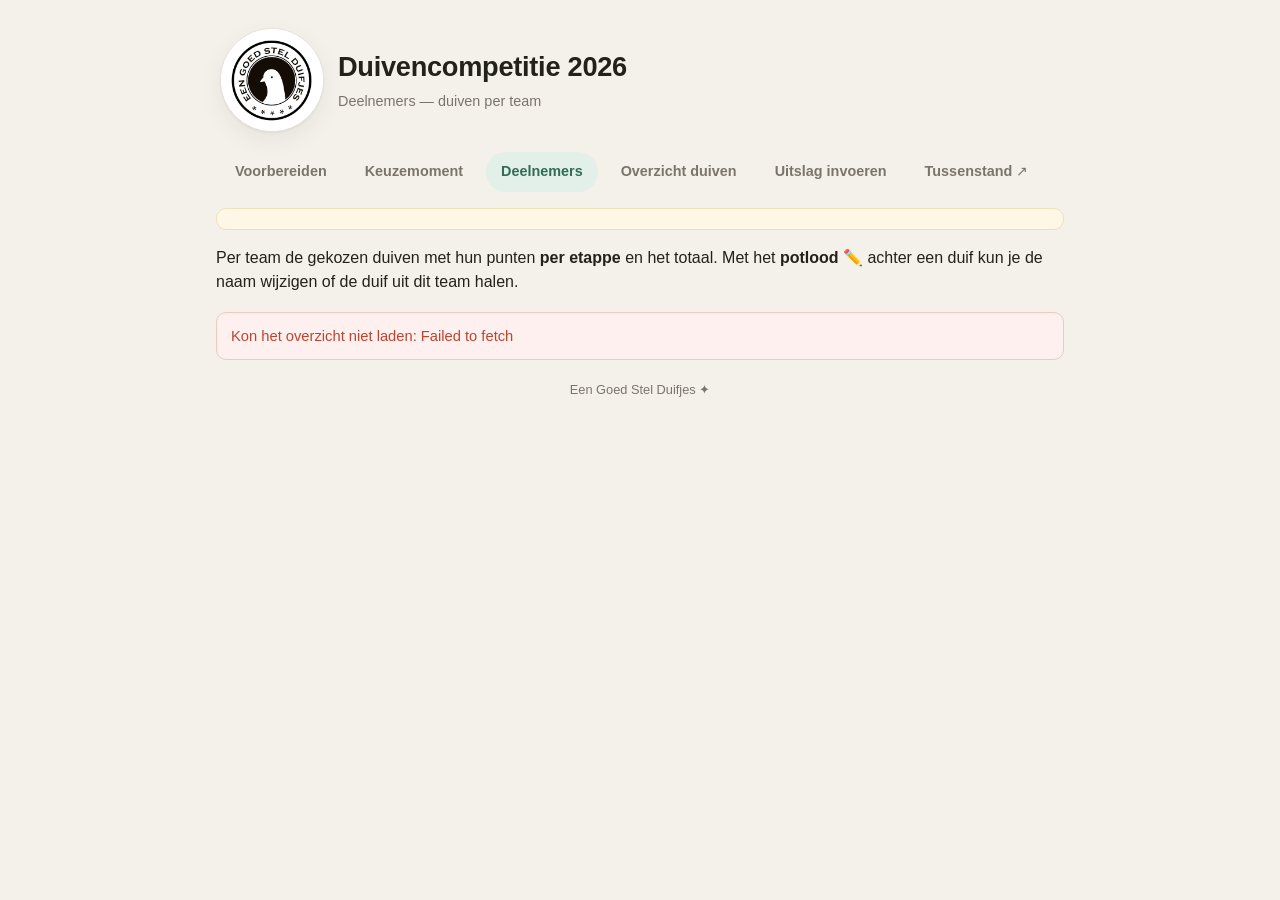
==== deelnemers.html @ 77f6154f "Beheer: index wordt startpagina (geen tussenstand meer); menu 'Tussenstand' opent openbare pagina in" ====
<!DOCTYPE html>
<html lang="nl">
<head>
  <meta charset="utf-8">
  <meta name="viewport" content="width=device-width, initial-scale=1">
  <title>Deelnemers — Duivencompetitie</title>
  <link rel="icon" href="./assets/logo.png">
  <link rel="stylesheet" href="./assets/styles.css">
</head>
<body>
  <div class="wrap">
    <header class="app">
      <div class="logo"><img src="./assets/logo.png" alt="Een goed stel duifjes"></div>
      <div>
        <h1 id="titel">Duivencompetitie</h1>
        <div class="sub">Deelnemers — duiven per team</div>
      </div>
      <nav class="tabs">
        <a href="./voorbereiden.html">Voorbereiden</a>
        <a href="./keuzemoment.html">Keuzemoment</a>
        <a href="./deelnemers.html" class="active">Deelnemers</a>
        <a href="./duivenlijst.html">Overzicht duiven</a>
        <a href="./invoer.html">Uitslag invoeren</a>
        <a href="./tussenstandopen.html" target="_blank" rel="noopener">Tussenstand &#8599;</a>
      </nav>
    </header>

    <div id="banner"></div>

    <p class="sub" style="margin:0 0 18px">
      Per team de gekozen duiven met hun punten <strong>per etappe</strong> en het
      totaal. Met het <strong>potlood ✏️</strong> achter een duif kun je de naam
      wijzigen of de duif uit dit team halen.
    </p>

    <div id="inhoud"><div class="loading">Overzicht laden…</div></div>

    <footer class="app">Een Goed Stel Duifjes ✦</footer>
  </div>

  <!-- ===== Wijzig-modal (naam veranderen) ===== -->
  <div id="wijzig-overlay" class="overlay verborgen">
    <div class="modal">
      <div class="modal-nummer">
        <div class="mn-kort" id="wz-kort">—</div>
        <div class="mn-lang" id="wz-lang"></div>
      </div>
      <label for="wz-naam" class="modal-label">Nieuwe naam voor deze duif</label>
      <input id="wz-naam" type="text" placeholder="Naam van de duif" autocomplete="off" maxlength="40">
      <div class="knoppen midden">
        <button id="wz-annuleer" class="ghost" type="button">Annuleren</button>
        <button id="wz-ok" class="primary" type="button">Naam opslaan</button>
      </div>
    </div>
  </div>

  <script src="./config.js"></script>
  <script src="./assets/scoring.js"></script>
  <script src="./assets/api.js"></script>
  <script src="./assets/deelnemers.js"></script>
</body>
</html>
---- assets/styles.css ----
:root {
  --bg: #f4f1ea;
  --card: #ffffff;
  --ink: #23211c;
  --muted: #7a756b;
  --line: #e7e1d6;
  --accent: #2f6d56;       /* duif-groen */
  --accent-soft: #e3efe9;
  --gold: #d9a531;
  --silver: #b9bcc2;
  --bronze: #c8835a;
  --danger: #c0432f;
  --shadow: 0 1px 2px rgba(0,0,0,.05), 0 8px 24px rgba(0,0,0,.06);
  --radius: 14px;
  font-synthesis: none;
}

* { box-sizing: border-box; }

body {
  margin: 0;
  background: var(--bg);
  color: var(--ink);
  font-family: -apple-system, BlinkMacSystemFont, "Segoe UI", Roboto, Helvetica, Arial, sans-serif;
  line-height: 1.5;
  -webkit-text-size-adjust: 100%;
}

.wrap { max-width: 880px; margin: 0 auto; padding: 20px 16px 64px; }

/* ---- Kop ---- */
header.app {
  display: flex; flex-wrap: wrap; align-items: center; gap: 14px;
  padding: 8px 4px 16px;
}
header.app .logo {
  width: 104px; height: 104px; border-radius: 50%; flex: none;
  overflow: hidden; background: #fff;
  border: 1px solid var(--line); box-shadow: var(--shadow);
}
header.app .logo img { width: 100%; height: 100%; object-fit: cover; display: block; }
header.app h1 { font-size: 1.7rem; margin: 0; letter-spacing: -.01em; }
header.app .sub { color: var(--muted); font-size: .9rem; margin-top: 3px; }

/* Menu op een eigen regel onder logo+titel, alles op één regel. */
nav.tabs {
  display: flex; gap: 8px; flex: 0 0 100%; margin: 6px 0 0;
  flex-wrap: nowrap; overflow-x: auto; -webkit-overflow-scrolling: touch;
}
nav.tabs a {
  text-decoration: none; color: var(--muted); font-weight: 600; font-size: .9rem;
  padding: 8px 14px; border-radius: 999px; border: 1px solid transparent; white-space: nowrap;
}
nav.tabs a.active { color: var(--accent); background: var(--accent-soft); }
nav.tabs a:hover { border-color: var(--line); }

/* ---- Kaarten ---- */
.card {
  background: var(--card); border: 1px solid var(--line);
  border-radius: var(--radius); box-shadow: var(--shadow);
  padding: 18px; margin-bottom: 18px;
}
.card h2 { margin: 0 0 14px; font-size: 1.05rem; display: flex; align-items: center; gap: 8px; }
.card h2 .count { color: var(--muted); font-weight: 500; font-size: .85rem; }

.banner {
  font-size: .85rem; padding: 10px 14px; border-radius: 10px;
  background: #fff7e6; border: 1px solid #f0e0b8; color: #7a5b15; margin-bottom: 16px;
}
.banner.live { background: var(--accent-soft); border-color: #cfe6da; color: #285c48; }

/* ---- Klassement ---- */
ol.klassement { list-style: none; margin: 0; padding: 0; }
ol.klassement li {
  display: grid; grid-template-columns: 38px 1fr auto auto; align-items: center; gap: 10px;
  padding: 11px 6px; border-bottom: 1px solid var(--line);
}
ol.klassement li:last-child { border-bottom: 0; }
.rang {
  font-variant-numeric: tabular-nums; font-weight: 700; color: var(--muted);
  text-align: center; width: 30px; height: 30px; line-height: 30px; border-radius: 8px;
}
li.top1 .rang { background: var(--gold); color: #fff; }
li.top2 .rang { background: var(--silver); color: #fff; }
li.top3 .rang { background: var(--bronze); color: #fff; }
.naam { font-weight: 600; }
.delta { font-size: .78rem; font-weight: 700; }
.delta.up { color: var(--accent); }
.delta.down { color: var(--danger); }
.delta.flat { color: var(--muted); }
.score { font-variant-numeric: tabular-nums; font-weight: 700; font-size: 1.05rem; }
.score .pt { color: var(--muted); font-weight: 500; font-size: .75rem; }
.laatste-badge {
  font-size: .72rem; font-weight: 700; color: var(--accent);
  background: var(--accent-soft); padding: 2px 7px; border-radius: 999px;
}

/* ---- Lijstjes (laatste vlucht / beste duiven) ---- */
.tweekolom { display: grid; grid-template-columns: 1fr 1fr; gap: 18px; }
ul.lijst { list-style: none; margin: 0; padding: 0; }
ul.lijst li {
  display: flex; justify-content: space-between; gap: 10px; align-items: baseline;
  padding: 8px 4px; border-bottom: 1px dashed var(--line);
}
ul.lijst li:last-child { border-bottom: 0; }
ul.lijst .v { color: var(--muted); font-size: .82rem; }
ul.lijst .p { font-variant-numeric: tabular-nums; font-weight: 700; }

/* ---- Invoer ---- */
.invoer-grid { display: grid; gap: 8px; }
.pos-rij {
  display: grid; grid-template-columns: 34px 84px 1fr; gap: 10px; align-items: center;
}
.pos-rij .pos-nr { color: var(--muted); font-weight: 700; text-align: right; font-variant-numeric: tabular-nums; }
.pos-rij input {
  font-size: 1.1rem; padding: 10px; border: 1px solid var(--line); border-radius: 10px;
  width: 100%; text-align: center; font-variant-numeric: tabular-nums; letter-spacing: .12em;
  background: #fff;
}
.pos-rij input:focus { outline: 2px solid var(--accent); border-color: var(--accent); }
.pos-rij .resolved { font-size: .92rem; min-height: 1.2em; }
.resolved.ok { color: var(--ink); }
.resolved.ok .team { color: var(--muted); font-size: .82rem; }
.resolved.warn { color: var(--danger); font-weight: 600; }
.resolved.empty { color: var(--line); }
.pos-rij.dup input { border-color: var(--danger); background: #fdf0ee; }

.knoppen { display: flex; gap: 10px; flex-wrap: wrap; margin-top: 16px; }
button {
  font: inherit; font-weight: 700; cursor: pointer; border: 0; border-radius: 10px;
  padding: 11px 18px;
}
button.primary { background: var(--accent); color: #fff; }
button.primary:disabled { background: var(--silver); cursor: not-allowed; }
button.ghost { background: transparent; color: var(--accent); border: 1px solid var(--line); }

.veld { margin-bottom: 14px; }
.veld label { display: block; font-weight: 600; font-size: .9rem; margin-bottom: 6px; }
.veld input, .veld select {
  font: inherit; padding: 9px 11px; border: 1px solid var(--line); border-radius: 10px; background: #fff;
}

.melding { padding: 12px 14px; border-radius: 10px; margin: 12px 0; font-size: .92rem; }
.melding.fout { background: #fdf0ee; border: 1px solid #f1c9c0; color: var(--danger); }
.melding.ok { background: var(--accent-soft); border: 1px solid #cfe6da; color: #285c48; }

/* ---- Seizoen voorbereiden ---- */
.deelnemers-lijst { display: grid; gap: 6px; }
.deelnemer-rij {
  display: grid; grid-template-columns: 22px 1fr 34px; gap: 10px; align-items: center;
}
.deelnemer-rij input[type=checkbox] { width: 18px; height: 18px; accent-color: var(--accent); }
.deelnemer-rij .naam-input {
  font: inherit; padding: 9px 11px; border: 1px solid var(--line); border-radius: 10px;
  background: #fff; width: 100%;
}
.deelnemer-rij .naam-input:focus { outline: 2px solid var(--accent); border-color: var(--accent); }
.deelnemer-rij.uit .naam-input { color: var(--muted); background: #faf8f3; text-decoration: line-through; }
.deelnemer-rij .verwijder {
  padding: 0; width: 30px; height: 30px; border-radius: 8px; font-size: 1.1rem; line-height: 1;
  background: transparent; color: var(--muted); border: 1px solid var(--line);
}
.deelnemer-rij .verwijder:hover { color: var(--danger); border-color: #f1c9c0; background: #fdf0ee; }

.ringinvoer {
  width: 100%; font: inherit; font-variant-numeric: tabular-nums; letter-spacing: .04em;
  padding: 11px 12px; border: 1px solid var(--line); border-radius: 10px; background: #fff;
  resize: vertical; line-height: 1.6;
}
.ringinvoer:focus { outline: 2px solid var(--accent); border-color: var(--accent); }
.duiven-preview { display: flex; flex-wrap: wrap; gap: 8px; margin-top: 12px; }
.ring-chip {
  display: inline-flex; align-items: baseline; gap: 7px;
  padding: 5px 6px 5px 10px; border: 1px solid var(--line); border-radius: 999px;
  background: #faf8f3; font-size: .9rem; font-variant-numeric: tabular-nums;
}
.ring-chip .kort {
  font-weight: 700; color: var(--accent); background: var(--accent-soft);
  padding: 1px 8px; border-radius: 999px; font-size: .82rem;
}
.ring-chip.bots { border-color: #f1c9c0; background: #fdf0ee; }
.ring-chip.bots .kort { color: var(--danger); background: #f8d7d0; }

.wis-optie { display: flex; align-items: center; gap: 9px; font-size: .9rem; margin-bottom: 4px; }
.wis-optie input { width: 17px; height: 17px; accent-color: var(--accent); }

.loading, .leeg { color: var(--muted); text-align: center; padding: 28px; }

/* ====================================================================== */
/* ====================  Keuzemoment (de draft)  ======================== */
/* ====================================================================== */
.verborgen { display: none !important; }
.knoppen.midden { justify-content: center; }
button.groot { font-size: 1.05rem; padding: 14px 28px; }
.knop-link {
  display: inline-block; text-decoration: none; font-weight: 700;
  background: var(--accent); color: #fff; border-radius: 10px; padding: 11px 18px;
}

/* --- Beheer-startpagina (index): tegels naar de onderdelen --- */
.beheer-tegels { display: grid; grid-template-columns: 1fr 1fr; gap: 12px; }
.beheer-tegels a {
  display: flex; flex-direction: column; gap: 3px; text-decoration: none;
  padding: 16px; border: 1px solid var(--line); border-radius: 12px;
  background: #fff; color: var(--ink); font-weight: 700;
}
.beheer-tegels a span { font-weight: 500; font-size: .82rem; color: var(--muted); }
.beheer-tegels a:hover { border-color: var(--accent); background: var(--accent-soft); }
.beheer-tegels a.uit { background: var(--accent-soft); border-color: #cfe6da; color: var(--accent); }
.beheer-tegels a.uit span { color: #4a7a67; }
@media (max-width: 620px) { .beheer-tegels { grid-template-columns: 1fr; } }

/* --- Opzet: draft-volgorde --- */
ol.opzet-volgorde { list-style: none; margin: 0; padding: 0; display: grid; gap: 6px; }
ol.opzet-volgorde li {
  display: grid; grid-template-columns: 34px 1fr auto; align-items: center; gap: 10px;
  padding: 9px 10px; border: 1px solid var(--line); border-radius: 10px; background: #fff;
}
ol.opzet-volgorde .volg-nr {
  font-weight: 700; color: var(--accent); text-align: center; font-variant-numeric: tabular-nums;
  background: var(--accent-soft); border-radius: 8px; padding: 3px 0;
}
ol.opzet-volgorde .volg-naam { font-weight: 600; }
.volg-knoppen { display: flex; gap: 4px; }
.volg-knoppen button {
  width: 30px; height: 30px; padding: 0; border-radius: 8px; font-size: .8rem;
  background: transparent; border: 1px solid var(--line); color: var(--muted);
}
.volg-knoppen button:hover { color: var(--accent); border-color: var(--accent); }

/* Beheerder-hub: teams als klikbare links naar hun keuzepagina */
ol.opzet-volgorde.team-links li { transition: border-color .12s, background .12s; }
ol.opzet-volgorde.team-links li:hover { border-color: var(--accent); background: var(--accent-soft); }
.volg-naam.team-link { font-weight: 700; color: var(--ink); text-decoration: none; }
.volg-naam.team-link:hover { color: var(--accent); }
.kopieer-link {
  padding: 6px 12px; font-size: .82rem; border-radius: 8px; white-space: nowrap;
  background: transparent; color: var(--accent); border: 1px solid var(--line);
}
.kopieer-link:hover { border-color: var(--accent); background: var(--accent-soft); }
.kopieer-link.ok { color: #285c48; background: var(--accent-soft); border-color: #cfe6da; }

/* Teampagina aan het laden: hub + menu nooit tonen, alleen de laadkaart. */
#team-laad-melding { display: none; }
html.team-laadt nav.tabs,
html.team-laadt #scherm-opzet,
html.team-laadt #scherm-beurt,
html.team-laadt #scherm-klaar { display: none !important; }
html.team-laadt #team-laad-melding { display: block; }

/* --- Beurt-kop --- */
.beurt-kop { display: flex; align-items: center; justify-content: space-between; gap: 14px; }
.beurt-label { color: var(--muted); font-size: .82rem; }
.beurt-team { font-size: 1.5rem; font-weight: 800; letter-spacing: -.01em; }
.beurt-voortgang {
  color: var(--accent); font-weight: 700; font-size: .9rem;
  background: var(--accent-soft); padding: 8px 14px; border-radius: 999px; white-space: nowrap;
}

/* --- Methodekeuze --- */
.methode-keuze { text-align: center; }
.methode-knoppen { display: grid; grid-template-columns: 1fr 1fr; gap: 14px; margin-top: 6px; }
button.methode {
  display: grid; gap: 4px; padding: 22px 16px; border-radius: var(--radius);
  border: 2px solid var(--line); background: #fff; text-align: center; cursor: pointer;
}
button.methode:hover { border-color: var(--accent); background: var(--accent-soft); transform: translateY(-2px); }
button.methode .ikoon { font-size: 2.2rem; }
button.methode .m-titel { font-size: 1.05rem; font-weight: 800; color: var(--ink); }
button.methode .m-uitleg { font-size: .82rem; color: var(--muted); font-weight: 500; }

/* --- Zelf kiezen: nummergrid --- */
.zelf-grid { display: grid; grid-template-columns: repeat(auto-fill, minmax(96px, 1fr)); gap: 8px; }
.nummer-knop {
  display: grid; gap: 1px; padding: 10px 6px; border-radius: 10px; cursor: pointer;
  border: 1px solid var(--line); background: #fff;
}
.nummer-knop:hover { border-color: var(--accent); background: var(--accent-soft); transform: translateY(-1px); }
.nummer-knop .nk { font-size: 1.15rem; font-weight: 800; color: var(--accent); font-variant-numeric: tabular-nums; }
.nummer-knop .nl { font-size: .72rem; color: var(--muted); font-variant-numeric: tabular-nums; }

/* --- Team-picks --- */
ul.team-picks { list-style: none; margin: 0 0 14px; padding: 0; display: grid; gap: 6px; }
ul.team-picks li {
  display: flex; justify-content: space-between; align-items: baseline; gap: 10px;
  padding: 8px 12px; border: 1px solid var(--line); border-radius: 10px; background: #faf8f3;
}
ul.team-picks .pick-naam { font-weight: 700; }
ul.team-picks .pick-ring { color: var(--muted); font-size: .82rem; font-variant-numeric: tabular-nums; }
ul.team-picks .leeg-regel { color: var(--muted); justify-content: center; background: transparent; border-style: dashed; }

/* --- De glazen kom + animatie --- */
.kom-wrap { position: relative; height: 380px; max-width: 460px; margin: 0 auto; }

.duif {
  position: absolute; left: 50%; top: 250px; margin-left: -26px;
  font-size: 48px; line-height: 1; opacity: 0; z-index: 6; will-change: transform;
  filter: drop-shadow(0 6px 6px rgba(0,0,0,.18));
}

.kom {
  position: absolute; left: 50%; bottom: 56px; width: 300px; height: 168px; margin-left: -150px;
  z-index: 2;
}
.kom-glas {
  position: absolute; inset: 0;
  border-radius: 14px 14px 150px 150px / 14px 14px 120px 120px;
  background: linear-gradient(160deg, rgba(255,255,255,.55), rgba(190,214,224,.30) 45%, rgba(150,185,200,.40));
  border: 1px solid rgba(255,255,255,.7);
  box-shadow: inset 14px 10px 26px rgba(255,255,255,.55), inset -12px -8px 26px rgba(90,120,140,.28),
              0 16px 30px rgba(60,90,110,.18);
  backdrop-filter: blur(1px); z-index: 4; pointer-events: none;
}
.kom-glas::after { /* glansstreep */
  content: ''; position: absolute; left: 16px; top: 14px; width: 70px; height: 96px;
  border-radius: 50%; background: linear-gradient(180deg, rgba(255,255,255,.8), rgba(255,255,255,0));
  transform: rotate(-12deg); opacity: .7;
}
.kom-rand {
  position: absolute; left: -6px; right: -6px; top: -7px; height: 18px;
  border-radius: 50%; background: linear-gradient(180deg, #eef5f8, #c4d6de);
  box-shadow: 0 3px 6px rgba(60,90,110,.2); z-index: 5;
}
.kom-eieren { position: absolute; inset: 0; z-index: 3; }
.kom-ei {
  position: absolute; width: 26px; height: 33px; margin: -16px 0 0 -13px;
  border-radius: 50% 50% 50% 50% / 60% 60% 42% 42%;
  transform: rotate(var(--rot, 0deg));
  box-shadow: inset -3px -3px 5px rgba(0,0,0,.12), 0 2px 3px rgba(0,0,0,.12);
  transition: opacity .4s, transform .4s;
}
.kom-ei.weg { opacity: 0; transform: rotate(var(--rot,0deg)) translateY(8px) scale(.7); }

/* Podium = landingsplek vóór de kom */
.podium {
  position: absolute; left: 50%; bottom: 20px; width: 60px; height: 72px; margin-left: -30px;
  z-index: 7;
}
.vlieg-ei { position: absolute; left: 50%; bottom: 0; width: 46px; height: 58px; margin-left: -23px; will-change: transform; }
.dop {
  position: absolute; left: 0; width: 100%;
  background: radial-gradient(ellipse at 34% 28%, #fff, #f3ead0 70%);
  box-shadow: inset -4px -3px 6px rgba(0,0,0,.12);
}
.dop.boven { top: 0; height: 56%; border-radius: 50% 50% 8px 8px / 92% 92% 12px 12px; }
.dop.onder { bottom: 0; height: 50%; border-radius: 8px 8px 50% 50% / 12% 12% 78% 78%; }
.ei-glans {
  position: absolute; left: 9px; top: 8px; width: 14px; height: 20px; border-radius: 50%;
  background: linear-gradient(180deg, rgba(255,255,255,.95), rgba(255,255,255,0)); transform: rotate(-12deg);
}
.nummer-kaart {
  position: absolute; left: 50%; bottom: 6px; transform: translateX(-50%);
  width: 132px; margin-left: 0; padding: 12px 10px; text-align: center;
  background: #fff; border: 1px solid var(--line); border-radius: 14px;
  box-shadow: var(--shadow); will-change: transform;
}
.nummer-kaart .nk-label { font-size: .62rem; text-transform: uppercase; letter-spacing: .12em; color: var(--muted); }
.nummer-kaart .nk-kort { font-size: 2.2rem; font-weight: 800; color: var(--accent); line-height: 1.05; font-variant-numeric: tabular-nums; }
.nummer-kaart .nk-lang { font-size: .8rem; color: var(--muted); font-variant-numeric: tabular-nums; }
.podium .vonk {
  position: absolute; left: 50%; top: 30%; width: 9px; height: 9px; margin: -4px 0 0 -4px;
  border-radius: 50%; background: var(--gold); pointer-events: none;
  animation: vonk .7s ease-out forwards;
}
@keyframes vonk {
  from { transform: translate(0,0) scale(1); opacity: 1; }
  to   { transform: translate(var(--dx,0), var(--dy,0)) scale(.3); opacity: 0; }
}

/* --- Klaar-overzicht --- */
.klaar-overzicht { display: grid; grid-template-columns: 1fr 1fr; gap: 16px; margin: 8px 0 16px; }
.klaar-team h3 { margin: 0 0 6px; font-size: 1rem; }
.klaar-team ul { list-style: none; margin: 0; padding: 0; display: grid; gap: 4px; }
.klaar-team li { display: flex; justify-content: space-between; gap: 8px; font-size: .9rem; padding: 3px 0; border-bottom: 1px dashed var(--line); }
.klaar-team .pick-ring { color: var(--muted); font-variant-numeric: tabular-nums; }

/* --- Naam-modal --- */
.overlay {
  position: fixed; inset: 0; background: rgba(35,33,28,.55); backdrop-filter: blur(2px);
  display: grid; place-items: center; z-index: 50; padding: 20px;
}
.overlay .modal {
  background: var(--card); border-radius: 18px; box-shadow: 0 20px 60px rgba(0,0,0,.3);
  padding: 24px; width: 100%; max-width: 360px; text-align: center;
  animation: modal-in .25s ease-out;
}
@keyframes modal-in { from { transform: translateY(12px) scale(.96); opacity: 0; } to { transform: none; opacity: 1; } }
.modal-ei { font-size: 2.4rem; }
.modal-nummer .mn-kort { font-size: 2.4rem; font-weight: 800; color: var(--accent); line-height: 1; font-variant-numeric: tabular-nums; }
.modal-nummer .mn-lang { font-size: .82rem; color: var(--muted); margin-bottom: 6px; font-variant-numeric: tabular-nums; }
.modal-label { display: block; font-weight: 600; margin: 12px 0 8px; }
.modal input {
  font: inherit; font-size: 1.1rem; text-align: center; width: 100%;
  padding: 11px 12px; border: 1px solid var(--line); border-radius: 10px; background: #fff; margin-bottom: 16px;
}
.modal input:focus { outline: 2px solid var(--accent); border-color: var(--accent); }
.modal input.leeg-fout { border-color: var(--danger); background: #fdf0ee; }

/* ====================================================================== */
/* ====================  Overzicht per team  ============================ */
/* ====================================================================== */
.card h2 .team-totaal {
  margin-left: auto; font-weight: 800; color: var(--accent);
  font-variant-numeric: tabular-nums; font-size: .95rem;
}
.tabel-scroll { overflow-x: auto; -webkit-overflow-scrolling: touch; margin: 0 -4px; }
table.overzicht-tabel { width: 100%; border-collapse: collapse; font-variant-numeric: tabular-nums; }
table.overzicht-tabel th, table.overzicht-tabel td {
  padding: 9px 8px; border-bottom: 1px solid var(--line); vertical-align: middle; white-space: nowrap;
}
table.overzicht-tabel tbody tr:last-child td { border-bottom: 0; }
table.overzicht-tabel thead th {
  font-size: .72rem; font-weight: 700; color: var(--muted); text-transform: uppercase;
  letter-spacing: .04em; border-bottom: 2px solid var(--line); text-align: right;
}
/* tekstkolommen links (ook de kop) — anders wint de rechts-uitlijning van thead th */
.k-naam, .k-ring { text-align: left; }
table.overzicht-tabel thead th.k-naam,
table.overzicht-tabel thead th.k-ring { text-align: left; }
/* Deelnemers-tabel (zonder de sorteerbare duivenlijst): naamkolom vaste breedte
   (namen passen, maar niet te breed), en de ringnummer-kolom vult de rest zodat
   het nummer naast de naam staat en Tot rechts blijft. */
table.overzicht-tabel:not(.duivenlijst-tabel) .k-naam,
table.overzicht-tabel:not(.duivenlijst-tabel) .od-naam { width: 160px; }
table.overzicht-tabel:not(.duivenlijst-tabel) .k-ring,
table.overzicht-tabel:not(.duivenlijst-tabel) .od-ring { width: 100%; }
.od-naam { font-weight: 600; text-align: left; }
.od-naam.naamloos { color: var(--muted); font-style: italic; font-weight: 500; }
.od-ring { color: var(--muted); font-size: .85rem; text-align: left; }
.od-etappe, .k-etappe { text-align: right; width: 34px; }
.od-etappe { color: var(--ink); }
.od-etappe.nul { color: var(--line); }
.od-totaal, .k-totaal {
  text-align: right; font-weight: 800; color: var(--accent);
  border-left: 1px solid var(--line); padding-left: 12px;
}
.od-actie, .k-actie { text-align: right; width: 1%; }
.od-team { text-align: left; color: var(--ink); }
.od-team.naamloos { color: var(--muted); font-style: italic; }

/* Sorteerbare kolomkoppen (Overzicht duiven) */
table.duivenlijst-tabel thead th { padding: 0; }
.sorteer-knop {
  display: flex; align-items: center; gap: 4px; width: 100%;
  padding: 9px 8px; background: transparent; border: 0; cursor: pointer;
  font: inherit; font-size: .72rem; font-weight: 700; color: var(--muted);
  text-transform: uppercase; letter-spacing: .04em; justify-content: flex-end;
}
table.duivenlijst-tabel th.k-naam .sorteer-knop { justify-content: flex-start; }
.sorteer-knop:hover { color: var(--ink); }
table.duivenlijst-tabel th.actief .sorteer-knop { color: var(--accent); }
.sorteer-pijl { font-size: .65rem; line-height: 1; }
.wijzig-knop {
  padding: 5px 8px; font-size: 1rem; line-height: 1; border-radius: 8px;
  background: transparent; border: 1px solid transparent;
}
.wijzig-knop:hover { border-color: var(--line); background: var(--accent-soft); }

/* Zwevend actie-menu achter de Wijzig-knop */
.actie-menu {
  position: absolute; z-index: 60; min-width: 180px;
  background: var(--card); border: 1px solid var(--line); border-radius: 12px;
  box-shadow: 0 12px 32px rgba(0,0,0,.18); padding: 6px; display: grid; gap: 2px;
}
.actie-menu button {
  text-align: left; width: 100%; background: transparent; color: var(--ink);
  border: 0; border-radius: 8px; padding: 10px 12px; font-size: .9rem; font-weight: 600;
}
.actie-menu button:hover { background: var(--accent-soft); }
.actie-menu button.gevaar { color: var(--danger); }
.actie-menu button.gevaar:hover { background: #fdf0ee; }

/* Opslaan & beheer: actie-rijen met uitleg links, knop rechts */
.actie-rij {
  display: flex; align-items: flex-start; justify-content: space-between; gap: 18px;
  padding: 16px 0; border-top: 1px solid var(--line);
}
.actie-rij:first-of-type { border-top: 0; padding-top: 4px; }
.actie-tekst { flex: 1; }
.actie-tekst strong { display: block; margin-bottom: 3px; }
.actie-tekst .sub { margin: 2px 0 0; }
.actie-tekst .wis-optie { margin: 12px 0 0; }
.actie-tekst .tip { margin-top: 8px; color: var(--muted); }
.actie-rij > button { flex: none; align-self: center; white-space: nowrap; min-width: 150px; }
.demo-kopie { margin-top: 16px; padding-top: 16px; border-top: 1px dashed var(--line); }

/* Reset-blok op Voorbereiden */
.reset-blok {
  display: flex; align-items: center; justify-content: space-between; gap: 14px;
  margin-top: 16px; padding-top: 16px; border-top: 1px dashed var(--line);
}
button.ghost.gevaar { color: var(--danger); border-color: #f1c9c0; white-space: nowrap; }
button.ghost.gevaar:hover { background: #fdf0ee; }
button.ghost.gevaar:disabled { color: var(--muted); border-color: var(--line); background: transparent; cursor: not-allowed; }

footer.app { text-align: center; color: var(--muted); font-size: .8rem; padding-top: 8px; }

@media (max-width: 620px) {
  header.app { flex-wrap: wrap; gap: 12px; }
  header.app .logo { width: 64px; height: 64px; }
  header.app h1 { font-size: 1.35rem; }
  header.app .sub { font-size: .85rem; }
  nav.tabs { margin-left: 0; width: 100%; }
  .tweekolom { grid-template-columns: 1fr; }
  ol.klassement li { grid-template-columns: 34px 1fr auto; }
  ol.klassement li .delta { display: none; }
  .reset-blok { flex-direction: column; align-items: stretch; }
  .reset-blok button { width: 100%; }
  .actie-rij { flex-direction: column; align-items: stretch; }
  .actie-rij > button { width: 100%; }
  .od-ring { font-size: .76rem; }

  /* Keuze-/beurtkop: teamnaam over de volle breedte, telling op de regel daaronder */
  .beurt-kop { flex-direction: column; align-items: stretch; gap: 10px; }
  .beurt-team { font-size: 1.7rem; }
  .beurt-voortgang { align-self: flex-start; white-space: normal; }

  /* Methodeknoppen blijven naast elkaar, alleen iets compacter */
  .methode-knoppen { gap: 10px; }
  button.methode { padding: 16px 10px; }
  button.methode .ikoon { font-size: 1.9rem; }
}
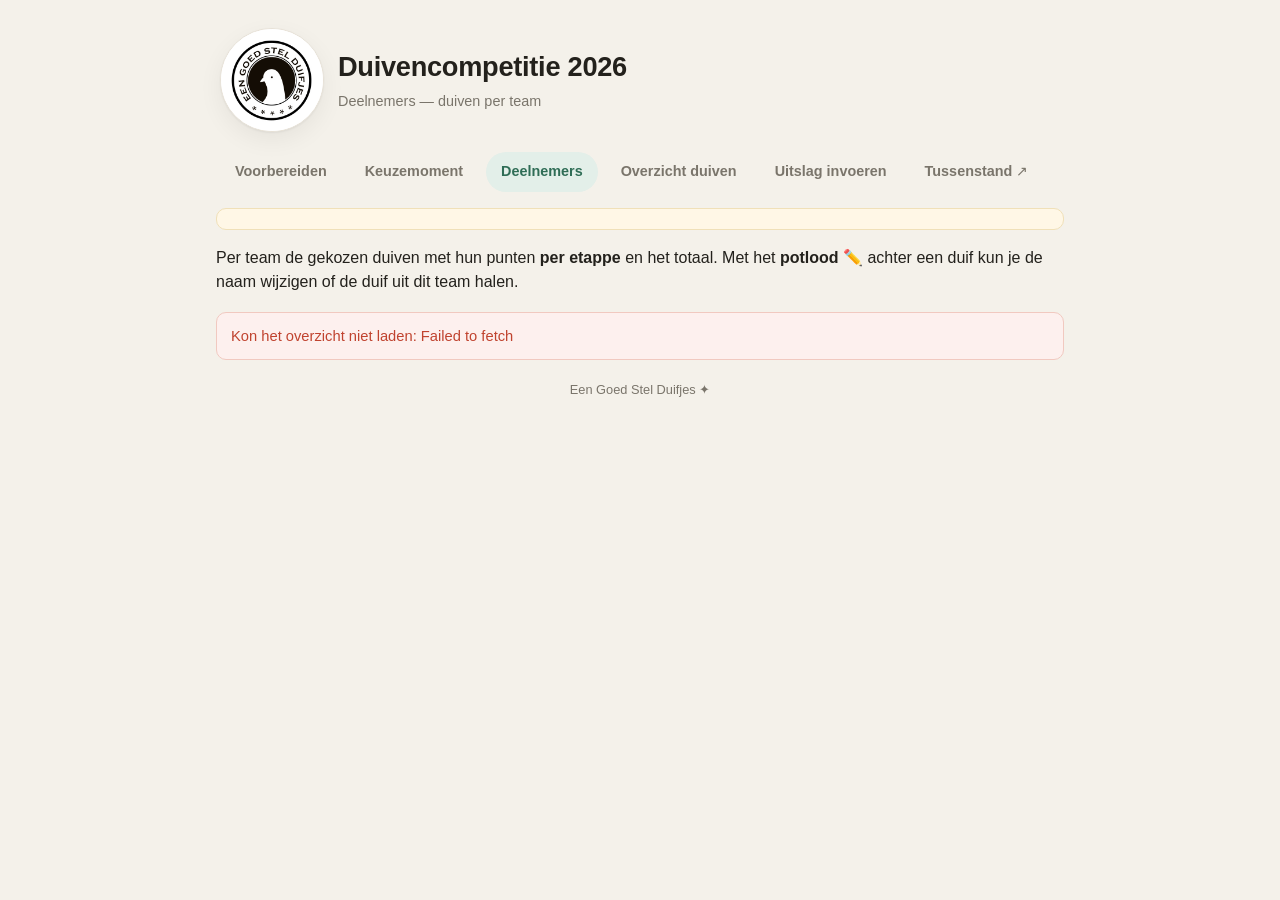
==== commit 2ed0b18b: "Tussenstand tab 1: duifnaam vet + team klein (als tab 4); chip gecentreerd; cache-busting (?v=2) op " ====
--- a/deelnemers.html
+++ b/deelnemers.html
@@ -5,7 +5,7 @@
   <meta name="viewport" content="width=device-width, initial-scale=1">
   <title>Deelnemers — Duivencompetitie</title>
   <link rel="icon" href="./assets/logo.png">
-  <link rel="stylesheet" href="./assets/styles.css">
+  <link rel="stylesheet" href="./assets/styles.css?v=2">
 </head>
 <body>
   <div class="wrap">
@@ -54,9 +54,9 @@
     </div>
   </div>
 
-  <script src="./config.js"></script>
-  <script src="./assets/scoring.js"></script>
-  <script src="./assets/api.js"></script>
-  <script src="./assets/deelnemers.js"></script>
+  <script src="./config.js?v=2"></script>
+  <script src="./assets/scoring.js?v=2"></script>
+  <script src="./assets/api.js?v=2"></script>
+  <script src="./assets/deelnemers.js?v=2"></script>
 </body>
 </html>
--- a/assets/styles.css
+++ b/assets/styles.css
@@ -97,6 +97,50 @@
 
 /* ---- Lijstjes (laatste vlucht / beste duiven) ---- */
 .tweekolom { display: grid; grid-template-columns: 1fr 1fr; gap: 18px; }
+
+/* Tabbladen op de openbare tussenstand */
+.subtabs { display: flex; gap: 8px; flex-wrap: wrap; margin-bottom: 16px; }
+.subtab {
+  appearance: none; font: inherit; font-weight: 700; font-size: .88rem; cursor: pointer;
+  padding: 9px 15px; border-radius: 999px; border: 1px solid var(--line);
+  background: #fff; color: var(--muted); white-space: nowrap;
+}
+.subtab:hover { border-color: var(--accent); color: var(--ink); }
+.subtab.active { background: var(--accent); border-color: var(--accent); color: #fff; }
+
+/* Dag-uitslag van de duiven (tab 1) */
+table.dag-tabel { width: 100%; border-collapse: collapse; font-variant-numeric: tabular-nums; }
+table.dag-tabel th, table.dag-tabel td {
+  padding: 9px 8px; border-bottom: 1px solid var(--line); text-align: left; white-space: nowrap;
+}
+table.dag-tabel thead th {
+  font-size: .72rem; font-weight: 700; color: var(--muted); text-transform: uppercase;
+  letter-spacing: .04em; border-bottom: 2px solid var(--line);
+}
+table.dag-tabel tbody tr:last-child td { border-bottom: 0; }
+table.dag-tabel .dag-pos { width: 34px; text-align: right; color: var(--muted); font-weight: 700; }
+table.dag-tabel .dag-ring { width: 1%; white-space: nowrap; }
+table.dag-tabel .dag-main { width: 100%; }
+table.dag-tabel .dag-main .d-naam { font-weight: 700; }
+table.dag-tabel .dag-main .v { color: var(--muted); font-size: .82rem; }
+table.dag-tabel tr.reserve .dag-main { color: var(--muted); font-style: italic; }
+table.dag-tabel .dag-pt {
+  width: 1%; text-align: right; white-space: nowrap; font-weight: 800; color: var(--accent);
+}
+table.dag-tabel .dag-pt .pt { font-size: .72rem; color: var(--muted); font-weight: 700; }
+
+/* Ringnummer als kleine chip */
+.ring-chip {
+  display: inline-flex; align-items: center; justify-content: center;
+  min-width: 2.9em; text-align: center;
+  font-variant-numeric: tabular-nums; font-weight: 700; font-size: .8rem;
+  color: var(--accent); background: var(--accent-soft);
+  border: 1px solid #cfe6da; border-radius: 999px; padding: 3px 9px; line-height: 1;
+}
+
+/* Klassement zonder stijg-/daalpijltjes (1e vlucht) */
+ol.klassement.geen-delta li { grid-template-columns: 38px 1fr auto; }
+
 ul.lijst { list-style: none; margin: 0; padding: 0; }
 ul.lijst li {
   display: flex; justify-content: space-between; gap: 10px; align-items: baseline;
@@ -126,6 +170,10 @@
 .pos-rij.dup input { border-color: var(--danger); background: #fdf0ee; }
 
 .knoppen { display: flex; gap: 10px; flex-wrap: wrap; margin-top: 16px; }
+.overschrijf { display: flex; align-items: flex-start; gap: 8px; margin-top: 14px;
+  font-size: .85rem; color: var(--muted); cursor: pointer; }
+.overschrijf input { margin-top: 2px; flex: none; }
+.overschrijf strong { color: var(--ink); }
 button {
   font: inherit; font-weight: 700; cursor: pointer; border: 0; border-radius: 10px;
   padding: 11px 18px;
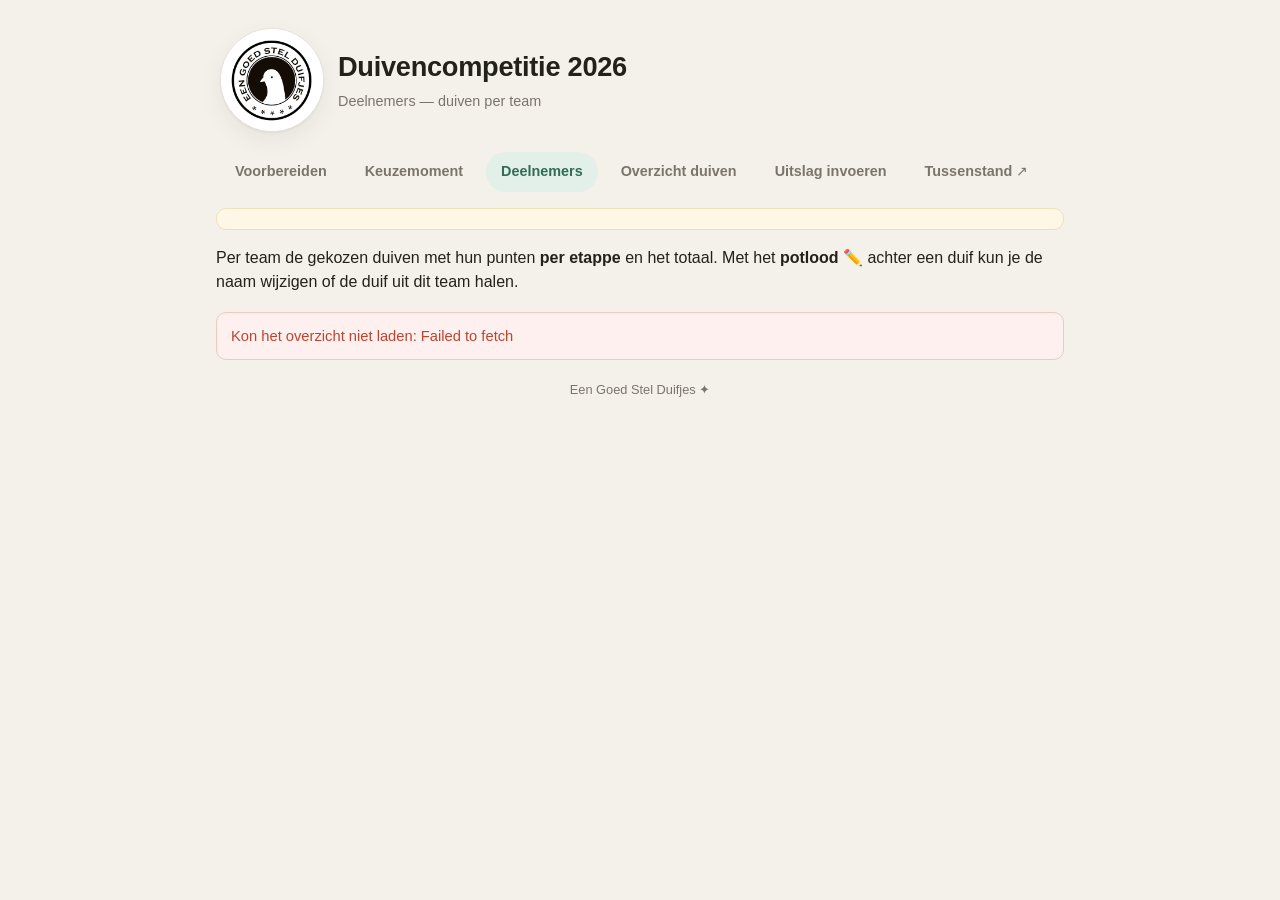
==== commit a4b00177: "Openbare tussenstand: extra tabblad 'Teams' (overzicht duiven per team, alleen-lezen, geen bewerkkno" ====
--- a/deelnemers.html
+++ b/deelnemers.html
@@ -5,7 +5,7 @@
   <meta name="viewport" content="width=device-width, initial-scale=1">
   <title>Deelnemers — Duivencompetitie</title>
   <link rel="icon" href="./assets/logo.png">
-  <link rel="stylesheet" href="./assets/styles.css?v=2">
+  <link rel="stylesheet" href="./assets/styles.css?v=3">
 </head>
 <body>
   <div class="wrap">
@@ -54,9 +54,9 @@
     </div>
   </div>
 
-  <script src="./config.js?v=2"></script>
-  <script src="./assets/scoring.js?v=2"></script>
-  <script src="./assets/api.js?v=2"></script>
-  <script src="./assets/deelnemers.js?v=2"></script>
+  <script src="./config.js?v=3"></script>
+  <script src="./assets/scoring.js?v=3"></script>
+  <script src="./assets/api.js?v=3"></script>
+  <script src="./assets/deelnemers.js?v=3"></script>
 </body>
 </html>
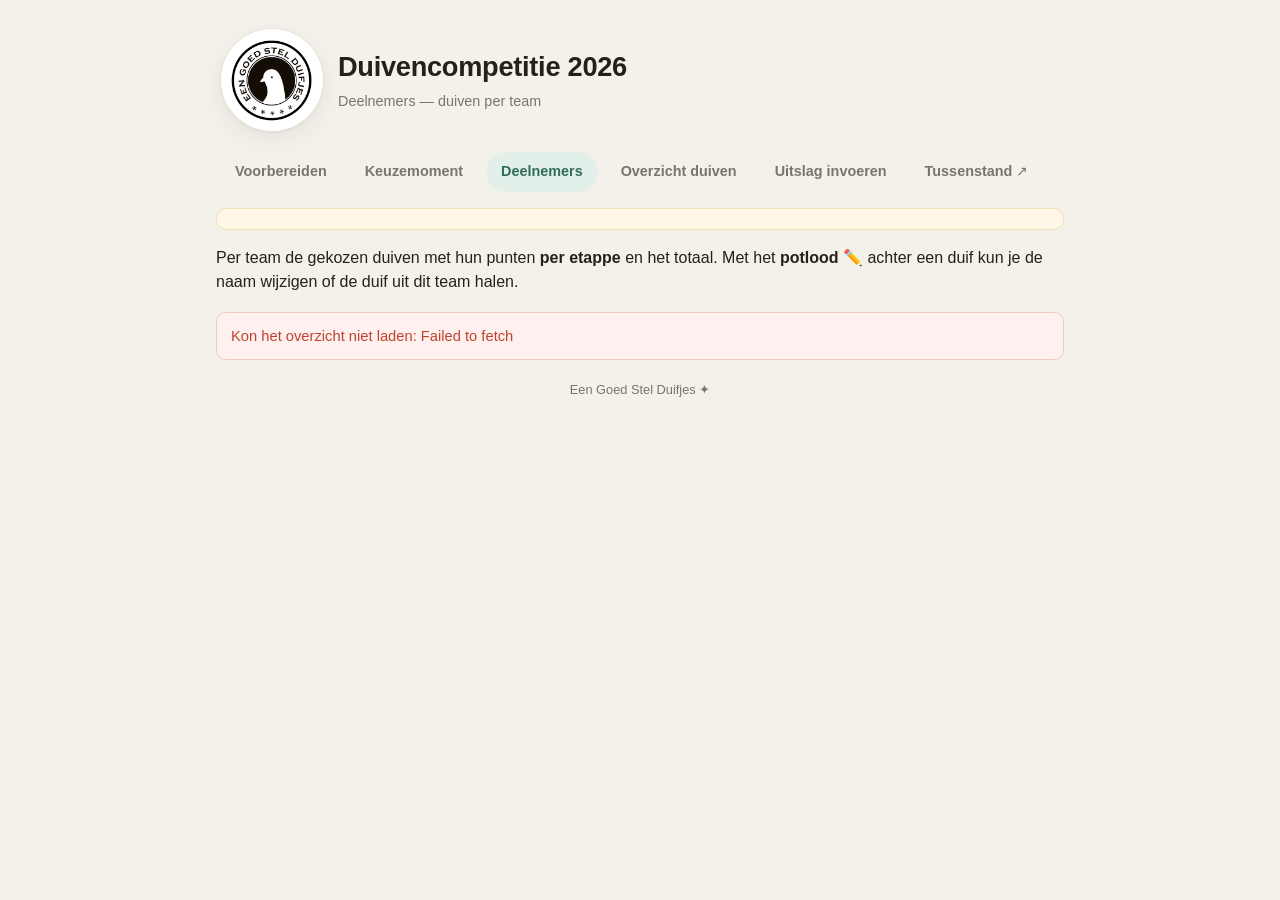
==== commit 303f5765: "Opslaan beveiligd met beheercode (BEHEER_CODE in Scripteigenschappen) Co-Authored-By: Claude Opus 5." ====
--- a/deelnemers.html
+++ b/deelnemers.html
@@ -5,7 +5,7 @@
   <meta name="viewport" content="width=device-width, initial-scale=1">
   <title>Deelnemers — Duivencompetitie</title>
   <link rel="icon" href="./assets/logo.png">
-  <link rel="stylesheet" href="./assets/styles.css?v=3">
+  <link rel="stylesheet" href="./assets/styles.css?v=4">
 </head>
 <body>
   <div class="wrap">
@@ -54,9 +54,9 @@
     </div>
   </div>
 
-  <script src="./config.js?v=3"></script>
-  <script src="./assets/scoring.js?v=3"></script>
-  <script src="./assets/api.js?v=3"></script>
-  <script src="./assets/deelnemers.js?v=3"></script>
+  <script src="./config.js?v=4"></script>
+  <script src="./assets/scoring.js?v=4"></script>
+  <script src="./assets/api.js?v=5"></script>
+  <script src="./assets/deelnemers.js?v=4"></script>
 </body>
 </html>
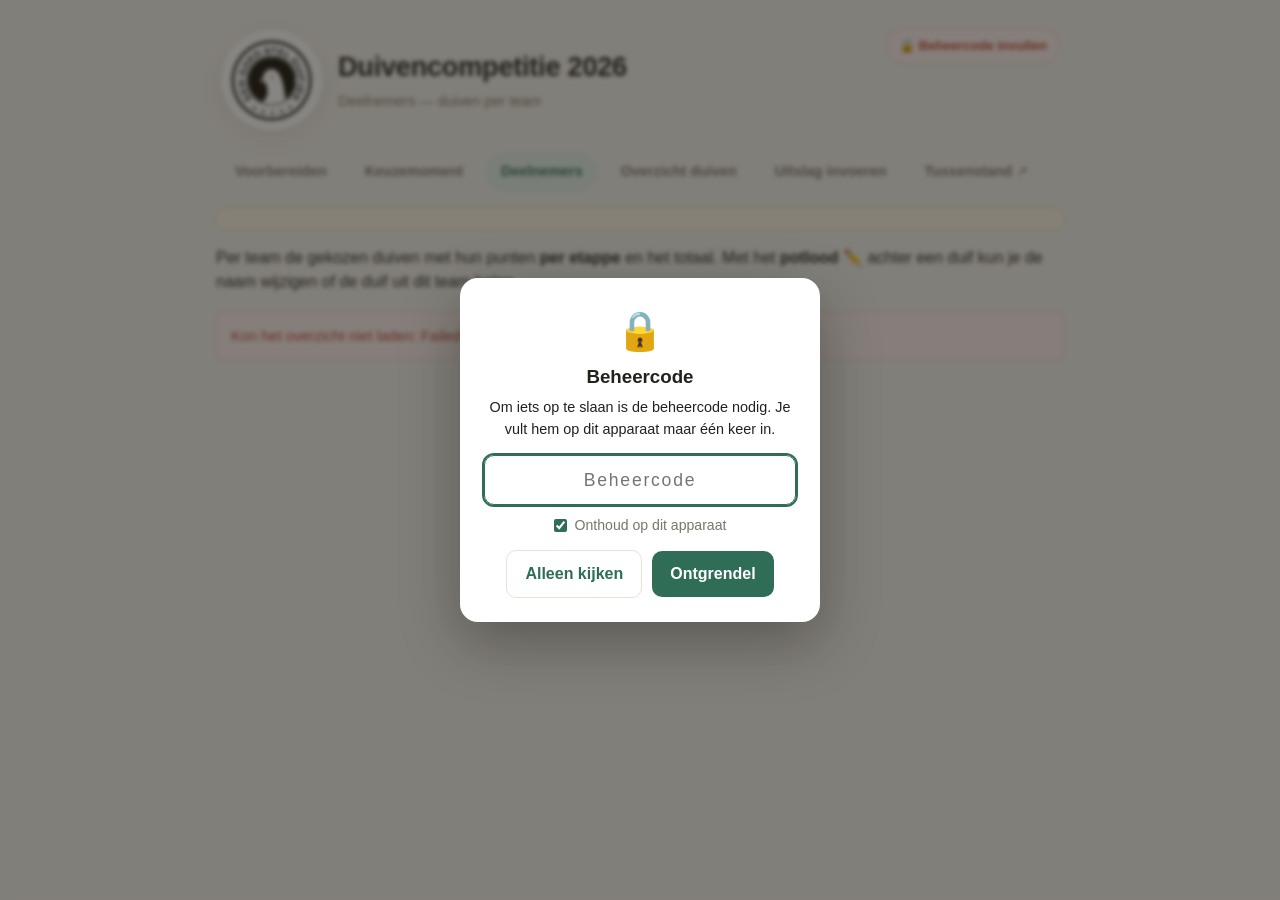
==== commit 0b9ebde3: "Voorbereiden herzien als stappenplan seizoenswissel; beheercode per apparaat - Voorbereiden: A) arch" ====
--- a/deelnemers.html
+++ b/deelnemers.html
@@ -5,9 +5,9 @@
   <meta name="viewport" content="width=device-width, initial-scale=1">
   <title>Deelnemers — Duivencompetitie</title>
   <link rel="icon" href="./assets/logo.png">
-  <link rel="stylesheet" href="./assets/styles.css?v=4">
+  <link rel="stylesheet" href="./assets/styles.css?v=6">
 </head>
-<body>
+<body data-beheer>
   <div class="wrap">
     <header class="app">
       <div class="logo"><img src="./assets/logo.png" alt="Een goed stel duifjes"></div>
@@ -54,9 +54,9 @@
     </div>
   </div>
 
-  <script src="./config.js?v=4"></script>
-  <script src="./assets/scoring.js?v=4"></script>
-  <script src="./assets/api.js?v=5"></script>
-  <script src="./assets/deelnemers.js?v=4"></script>
+  <script src="./config.js?v=6"></script>
+  <script src="./assets/scoring.js?v=6"></script>
+  <script src="./assets/api.js?v=6"></script>
+  <script src="./assets/deelnemers.js?v=6"></script>
 </body>
 </html>
--- a/assets/styles.css
+++ b/assets/styles.css
@@ -541,6 +541,96 @@
 button.ghost.gevaar:hover { background: #fdf0ee; }
 button.ghost.gevaar:disabled { color: var(--muted); border-color: var(--line); background: transparent; cursor: not-allowed; }
 
+/* ====================================================================== */
+/* ==============  Voorbereiden: stappenplan seizoenswissel  ============ */
+/* ====================================================================== */
+.intro { margin: 0 0 10px; }
+.stand { display: flex; flex-wrap: wrap; gap: 6px 14px; color: var(--muted); font-size: .88rem; margin: 0 0 8px; }
+.stand span + span::before { content: "·"; margin-right: 14px; color: var(--line); }
+h2.fase {
+  font-size: .8rem; text-transform: uppercase; letter-spacing: .08em; color: var(--muted);
+  margin: 26px 4px 10px;
+}
+.card.stap { margin-bottom: 12px; padding: 18px 20px; }
+.stap-kop { display: flex; align-items: center; gap: 12px; }
+.stap-kop h3 { margin: 0; font-size: 1.05rem; flex: 1; }
+.stap-nr {
+  flex: none; width: 30px; height: 30px; border-radius: 50%; display: grid; place-items: center;
+  font-weight: 800; font-size: .95rem; background: var(--accent); color: #fff;
+}
+.stap-status {
+  flex: none; font-size: .78rem; font-weight: 700; padding: 3px 10px; border-radius: 999px;
+  background: var(--accent-soft); color: var(--accent); white-space: nowrap;
+}
+.stap-status:empty { display: none; }
+.stap-body > .sub:first-child { margin-top: 12px; }
+.stap .sub { margin: 10px 0 0; }
+.stap .wacht-tekst { display: none; color: var(--muted); font-size: .9rem; margin: 8px 0 0 42px; }
+
+/* klaar: groen vinkje i.p.v. nummer, inhoud blijft bruikbaar */
+.stap[data-status="klaar"] .stap-nr { background: var(--accent-soft); color: var(--accent); }
+.stap[data-status="klaar"] .stap-nr { font-size: 0; }
+.stap[data-status="klaar"] .stap-nr::after { content: "\2713"; font-size: 1rem; }
+/* actief: accentrand */
+.stap[data-status="actief"] { border-color: var(--accent); box-shadow: 0 0 0 1px var(--accent), var(--shadow); }
+.stap[data-status="actief"] .stap-status { background: var(--accent); color: #fff; }
+/* wacht: grijs, inhoud ingeklapt */
+.stap[data-status="wacht"] { background: #faf8f3; box-shadow: none; }
+.stap[data-status="wacht"] .stap-nr { background: var(--line); color: var(--muted); }
+.stap[data-status="wacht"] h3 { color: var(--muted); }
+.stap[data-status="wacht"] .wacht-tekst { display: block; }
+.stap[data-status="wacht"] .stap-body { display: none; }
+
+.effect-lijst { list-style: none; padding: 0; margin: 14px 0 0; display: grid; gap: 6px; font-size: .92rem; }
+.effect-lijst li { padding-left: 26px; position: relative; }
+.effect-lijst li::before { position: absolute; left: 0; font-weight: 800; }
+.effect-lijst li.weg::before { content: "\2715"; color: var(--danger); }
+.effect-lijst li.blijft::before { content: "\2713"; color: var(--accent); }
+
+.knoppen { align-items: center; }
+.getal-input {
+  font: inherit; width: 96px; padding: 10px 11px; border: 1px solid var(--line); border-radius: 10px; background: #fff;
+}
+.getal-label { font-weight: 600; font-size: .9rem; }
+.knop-info { color: var(--muted); font-size: .88rem; }
+button.gevaar-vol { background: var(--danger); color: #fff; }
+button.gevaar-vol:disabled, button.ghost:disabled { opacity: .5; cursor: not-allowed; }
+.knop-link.uit { pointer-events: none; background: var(--silver); }
+.rekensom { font-size: .88rem; }
+.rekensom.tekort { color: var(--danger); }
+.deelnemer-rij.hernoemd .naam-input { border-color: var(--gold); background: #fdf8ea; }
+
+.eigen-kopie { margin-top: 12px; font-size: .88rem; }
+.eigen-kopie summary { cursor: pointer; color: var(--muted); }
+.eigen-kopie-rij { display: flex; gap: 8px; margin-top: 8px; }
+.eigen-kopie-rij input {
+  flex: 1; min-width: 0; font: inherit; padding: 9px 11px; border: 1px solid var(--line); border-radius: 10px;
+}
+
+details.noodknoppen { margin-top: 26px; padding: 14px 20px; box-shadow: none; }
+details.noodknoppen summary { cursor: pointer; font-weight: 700; color: var(--muted); }
+details.noodknoppen[open] summary { margin-bottom: 8px; }
+
+/* ---- Beheercode: slotje in de kop + venster ---- */
+.slot-knop {
+  margin-left: auto; align-self: flex-start; font-size: .82rem; padding: 7px 12px;
+  border-radius: 999px; background: #fdf0ee; color: var(--danger); border: 1px solid #f1c9c0;
+}
+.slot-knop.open { background: var(--accent-soft); color: var(--accent); border-color: #cfe6da; }
+.code-modal h3 { margin: 4px 0 0; }
+.code-modal .sub { margin: 6px 0 14px; font-size: .9rem; }
+.code-modal input[type=password] { margin-bottom: 10px; letter-spacing: .1em; }
+.code-onthoud { display: flex; align-items: center; justify-content: center; gap: 8px; font-size: .88rem; color: var(--muted); }
+.code-onthoud input { width: auto !important; margin: 0 !important; accent-color: var(--accent); }
+.code-modal .knoppen { margin-top: 14px; }
+.code-modal .melding { text-align: left; }
+
+@media (max-width: 620px) {
+  .card.stap { padding: 16px; }
+  .stap .wacht-tekst { margin-left: 0; }
+  .eigen-kopie-rij { flex-direction: column; }
+}
+
 footer.app { text-align: center; color: var(--muted); font-size: .8rem; padding-top: 8px; }
 
 @media (max-width: 620px) {
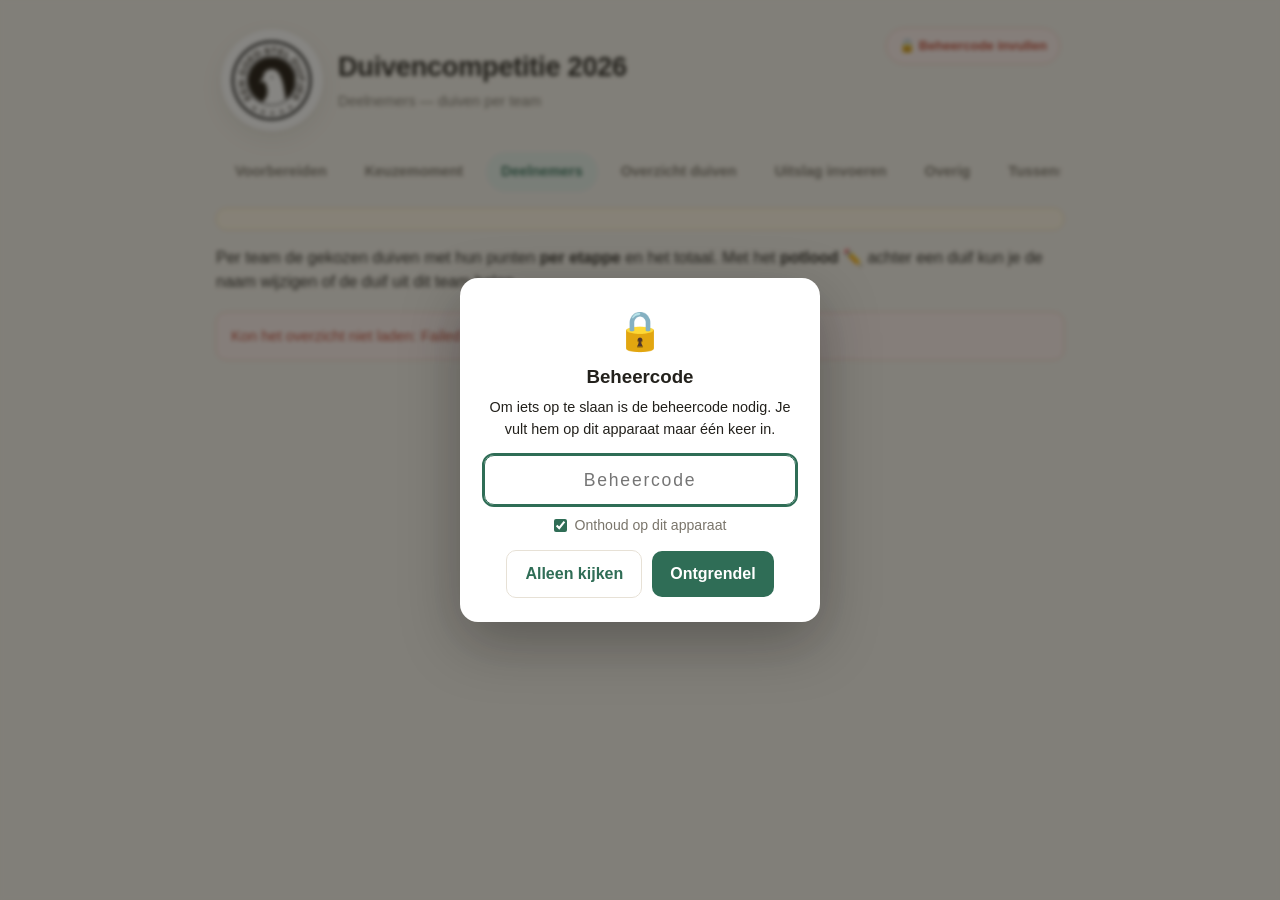
==== commit de48377e: "Nieuwe pagina Overig: deellinks (tussenstand, Koeroe-orakel, In Memoriam) + Sheet/archief/Apps Scrip" ====
--- a/deelnemers.html
+++ b/deelnemers.html
@@ -5,7 +5,7 @@
   <meta name="viewport" content="width=device-width, initial-scale=1">
   <title>Deelnemers — Duivencompetitie</title>
   <link rel="icon" href="./assets/logo.png">
-  <link rel="stylesheet" href="./assets/styles.css?v=6">
+  <link rel="stylesheet" href="./assets/styles.css?v=7">
 </head>
 <body data-beheer>
   <div class="wrap">
@@ -21,6 +21,7 @@
         <a href="./deelnemers.html" class="active">Deelnemers</a>
         <a href="./duivenlijst.html">Overzicht duiven</a>
         <a href="./invoer.html">Uitslag invoeren</a>
+        <a href="./overig.html">Overig</a>
         <a href="./tussenstandopen.html" target="_blank" rel="noopener">Tussenstand &#8599;</a>
       </nav>
     </header>
@@ -54,9 +55,9 @@
     </div>
   </div>
 
-  <script src="./config.js?v=6"></script>
-  <script src="./assets/scoring.js?v=6"></script>
-  <script src="./assets/api.js?v=6"></script>
-  <script src="./assets/deelnemers.js?v=6"></script>
+  <script src="./config.js?v=7"></script>
+  <script src="./assets/scoring.js?v=7"></script>
+  <script src="./assets/api.js?v=7"></script>
+  <script src="./assets/deelnemers.js?v=7"></script>
 </body>
 </html>
--- a/assets/styles.css
+++ b/assets/styles.css
@@ -631,6 +631,31 @@
   .eigen-kopie-rij { flex-direction: column; }
 }
 
+/* ---- Overig: lijst met losse links ---- */
+.link-lijst { display: grid; gap: 0; }
+#archief-extra { display: contents; }
+.link-rij {
+  display: grid; grid-template-columns: 34px 1fr auto auto; gap: 12px; align-items: center;
+  padding: 12px 0; border-top: 1px solid var(--line);
+}
+.link-lijst > .link-rij:first-child { border-top: 0; padding-top: 2px; }
+.link-ikoon { font-size: 1.5rem; text-align: center; }
+.link-tekst strong { display: block; }
+.link-tekst span { display: block; color: var(--muted); font-size: .86rem; }
+a.ghost-link {
+  text-decoration: none; font-weight: 700; color: var(--accent); white-space: nowrap;
+  border: 1px solid var(--line); border-radius: 10px; padding: 9px 14px;
+}
+a.ghost-link:hover { background: var(--accent-soft); }
+.link-rij button.kopieer { padding: 9px 14px; white-space: nowrap; }
+.link-rij > a.ghost-link:last-child { grid-column: 3 / 5; justify-self: start; }
+@media (max-width: 620px) {
+  .link-rij { grid-template-columns: 34px auto 1fr; row-gap: 10px; }
+  .link-tekst { grid-column: 2 / -1; }
+  .link-rij > a.ghost-link, .link-rij > a.ghost-link:last-child { grid-column: 2; }
+  .link-rij > button.kopieer { grid-column: 3; justify-self: start; }
+}
+
 footer.app { text-align: center; color: var(--muted); font-size: .8rem; padding-top: 8px; }
 
 @media (max-width: 620px) {
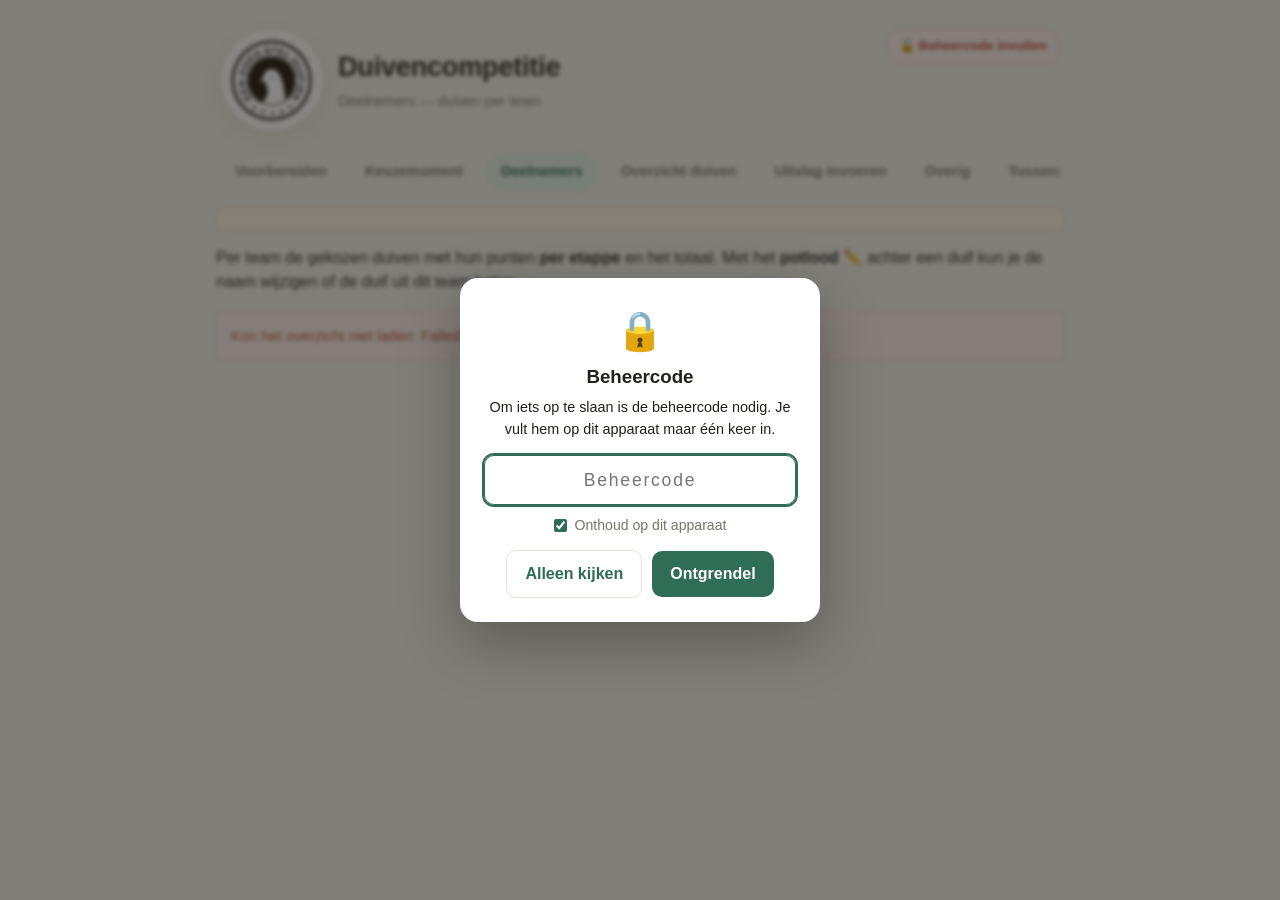
==== commit 6ba24a42: "Analyse doorgevoerd: beveiliging, rekenen per ringnummer, etappes corrigeren, sneller laden, opruime" ====
--- a/deelnemers.html
+++ b/deelnemers.html
@@ -5,7 +5,7 @@
   <meta name="viewport" content="width=device-width, initial-scale=1">
   <title>Deelnemers — Duivencompetitie</title>
   <link rel="icon" href="./assets/logo.png">
-  <link rel="stylesheet" href="./assets/styles.css?v=7">
+  <link rel="stylesheet" href="./assets/styles.css?v=8">
 </head>
 <body data-beheer>
   <div class="wrap">
@@ -55,9 +55,9 @@
     </div>
   </div>
 
-  <script src="./config.js?v=7"></script>
-  <script src="./assets/scoring.js?v=7"></script>
-  <script src="./assets/api.js?v=7"></script>
-  <script src="./assets/deelnemers.js?v=7"></script>
+  <script src="./config.js?v=8"></script>
+  <script src="./assets/scoring.js?v=8"></script>
+  <script src="./assets/api.js?v=8"></script>
+  <script src="./assets/deelnemers.js?v=8"></script>
 </body>
 </html>
--- a/assets/styles.css
+++ b/assets/styles.css
@@ -656,6 +656,27 @@
   .link-rij > button.kopieer { grid-column: 3; justify-self: start; }
 }
 
+/* ---- Startpagina: seizoensstatus ---- */
+.status-kaart { border-color: var(--accent); box-shadow: 0 0 0 1px var(--accent), var(--shadow); }
+.status-stap { font-size: .78rem; font-weight: 700; text-transform: uppercase; letter-spacing: .06em; color: var(--accent); }
+.status-kop { font-size: 1.3rem; font-weight: 800; margin: 2px 0 0; }
+.status-kaart .sub { margin: 6px 0 14px; }
+
+/* ---- Uitslag invoeren: ingevoerde etappes ---- */
+.etappe-lijst { display: grid; }
+.etappe-rij {
+  display: grid; grid-template-columns: 1fr auto auto; gap: 10px; align-items: center;
+  padding: 10px 0; border-top: 1px solid var(--line);
+}
+.etappe-rij:first-child { border-top: 0; }
+.etappe-tekst strong { display: block; }
+.etappe-tekst span { display: block; color: var(--muted); font-size: .86rem; }
+.etappe-rij button { padding: 8px 12px; font-size: .88rem; }
+@media (max-width: 620px) {
+  .etappe-rij { grid-template-columns: 1fr 1fr; }
+  .etappe-tekst { grid-column: 1 / -1; }
+}
+
 footer.app { text-align: center; color: var(--muted); font-size: .8rem; padding-top: 8px; }
 
 @media (max-width: 620px) {
